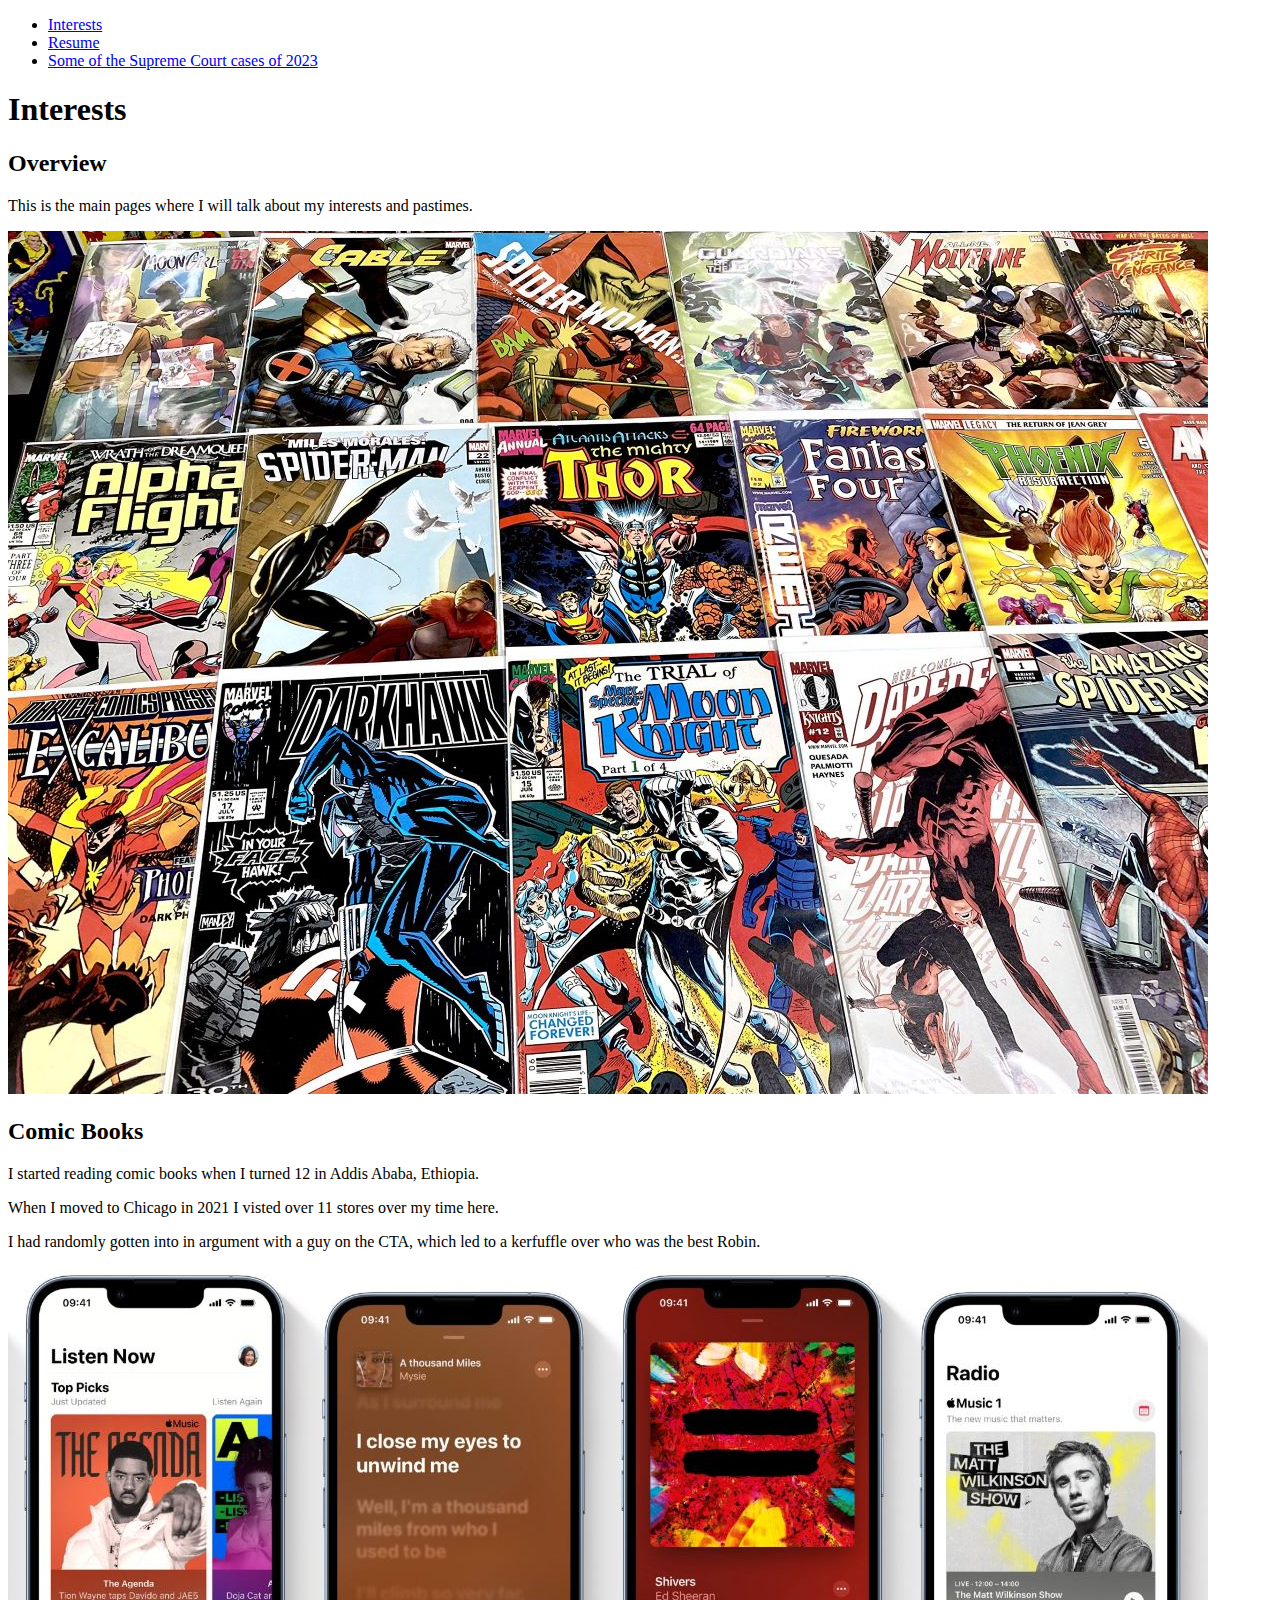
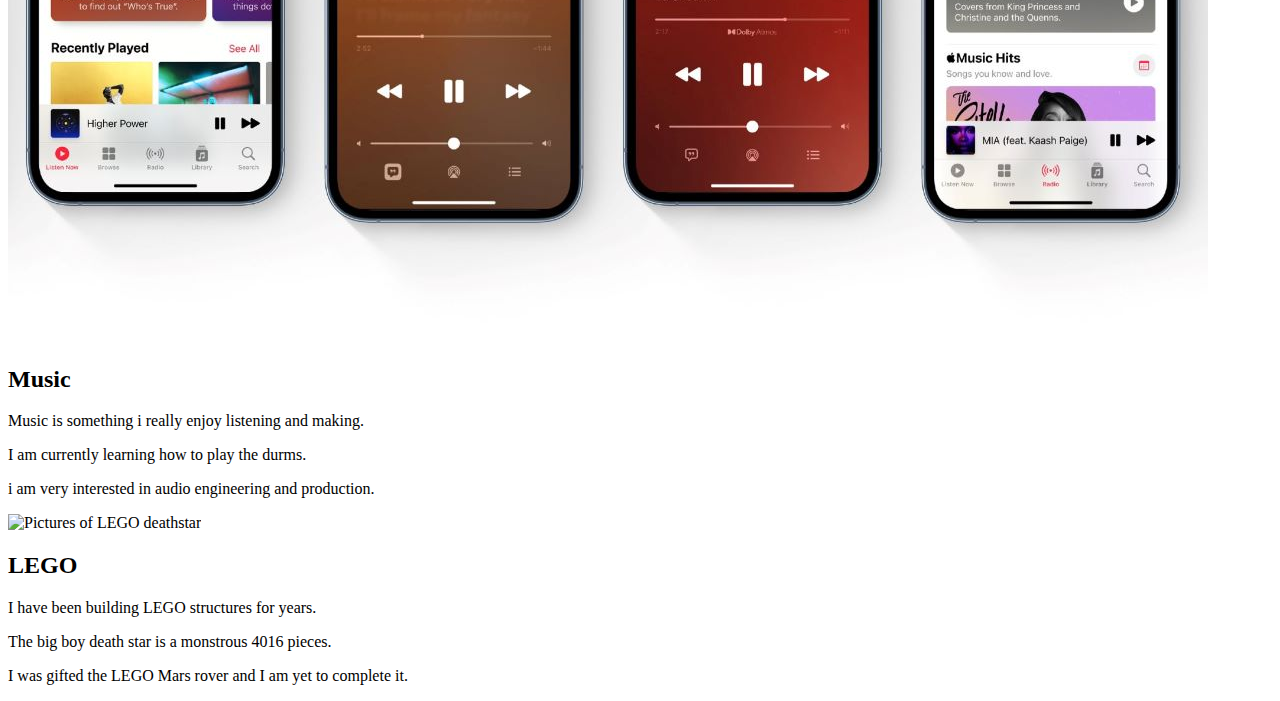
==== index.html @ c612358c "added project 1 docs" ====
<!DOCTYPE html>
<html lang="en">
  <head>
    <meta charset="UTF-8" />
    <meta name="viewport" content="width=device-width, initial-scale=1.0" />
    <title>Eskinder Fitsum: Project 1</title>
  </head>
  <div>
    <header>
      <nav>
        <ul>
          <li><a href="index.html">Interests</a></li>
          <li><a href="resume.html">Resume</a></li>
          <li>
            <a href="cases.html">Some of the Supreme Court cases of 2023</a>
          </li>
        </ul>
      </nav>
    </header>
  </div>
    <h1>Interests</h1>

    <h2>Overview</h2>
    <p>
      This is the main pages where I will talk about my interests and pastimes.
    </p>
    <section id="Comics">
    <img src="images/comicbooks.jpg" alt="Picture of a stack of comic books">
      <h2>Comic Books</h2>
        <p>I started reading comic books when I turned 12 in Addis Ababa, Ethiopia.</p>
        <p>When I moved to Chicago in 2021 I visted over 11 stores over my time here.</p>
        <p>I had randomly gotten into in argument with a guy on the CTA, which led to a kerfuffle over who was the best Robin. </p>
    </section>
    <section id="Music">
      <img src="images/music.jpg" alt="Picture of apple music display">
        <h2>Music</h2>
          <p>Music is something i really enjoy listening and making.</p>
          <p>I am currently learning how to play the durms.</p>
          <p>i am very interested in audio engineering and production.</p>
    </section>
    <section id="LEGO">
      <img src="images/LEGO.jpg" alt="Pictures of LEGO deathstar">
      <h2>LEGO</h2>
      <p>I have been building LEGO structures for years.</p>
      <p>The big boy death star is a monstrous 4016 pieces.</p>
      <p>I was gifted the LEGO Mars rover and I am yet to complete it.</p>
    </section>
  </body>
</html>
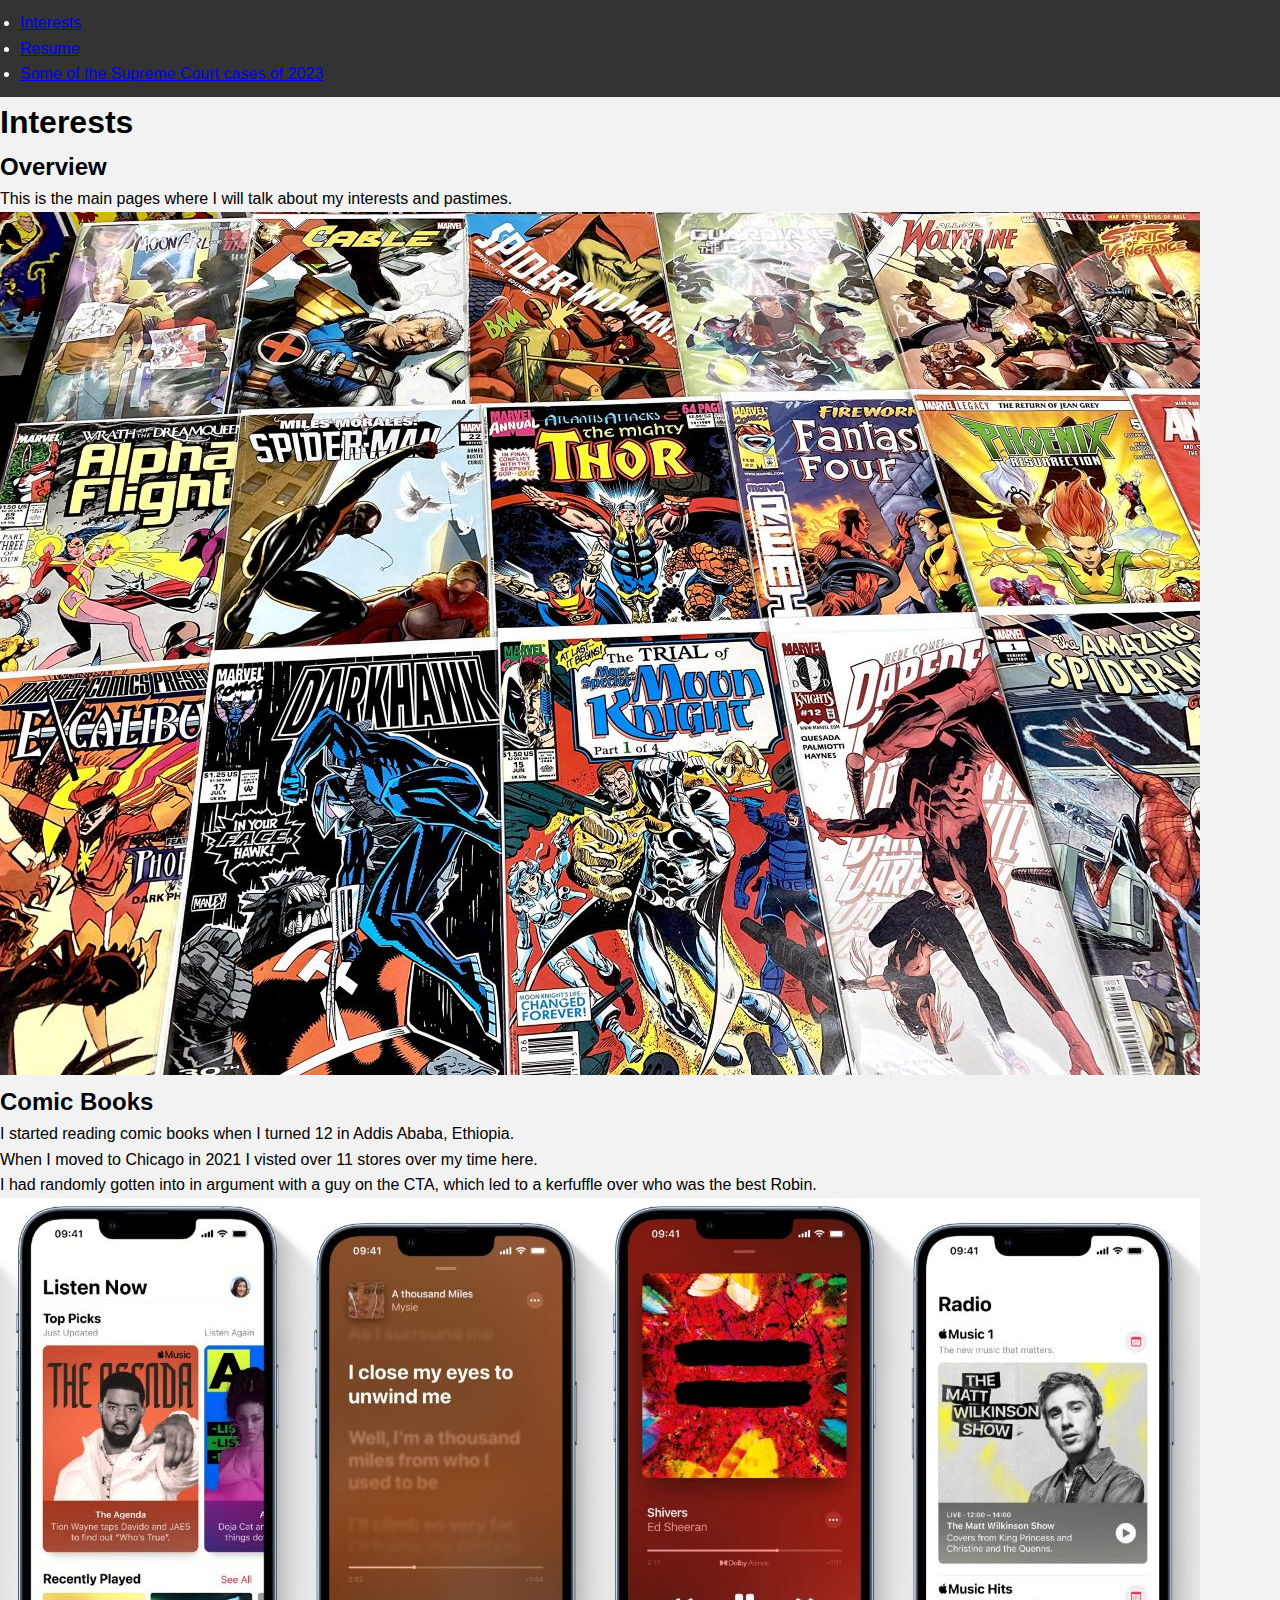
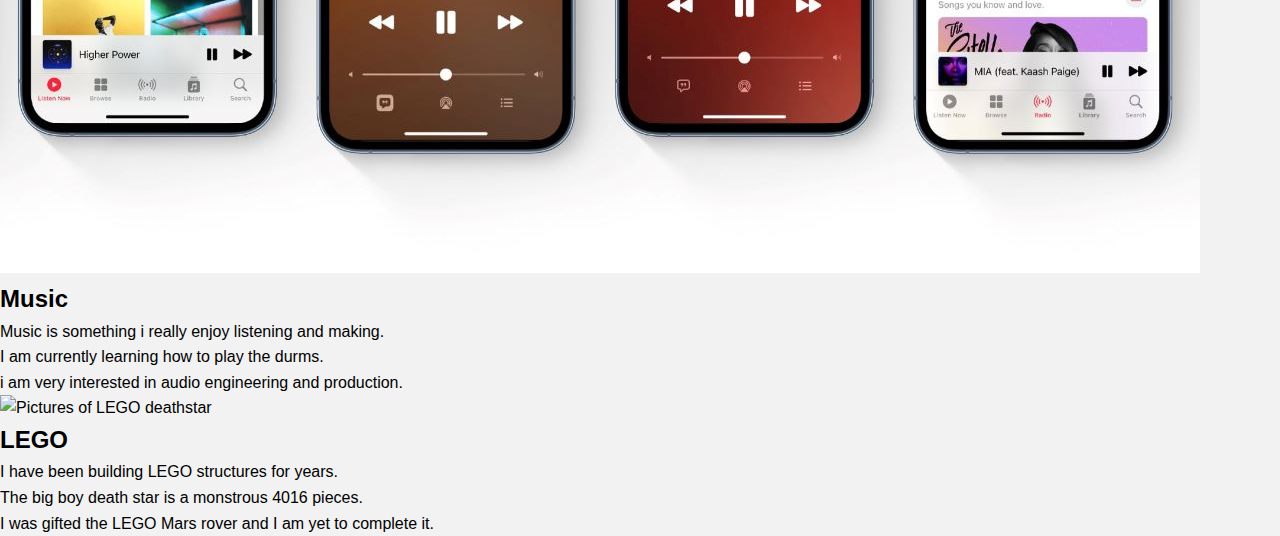
==== commit de1f9f51: "added body and header" ====
--- a/index.html
+++ b/index.html
@@ -3,6 +3,7 @@
   <head>
     <meta charset="UTF-8" />
     <meta name="viewport" content="width=device-width, initial-scale=1.0" />
+    <link rel="stylesheet" href="/css/styles.css">
     <title>Eskinder Fitsum: Project 1</title>
   </head>
   <div>
--- a/css/styles.css
+++ b/css/styles.css
@@ -0,0 +1,19 @@
+* {
+  margin: 0;
+  padding: 0;
+  box-sizing: border-box;
+}
+
+body {
+  font-family: Arial, sans-serif;
+  line-height: 1.6;
+  background-color: #f2f2f2;
+  margin: 0;
+  padding: 0;
+}
+
+header {
+  background-color: #333;
+  color: #fff;
+  padding: 10px 20px;
+}
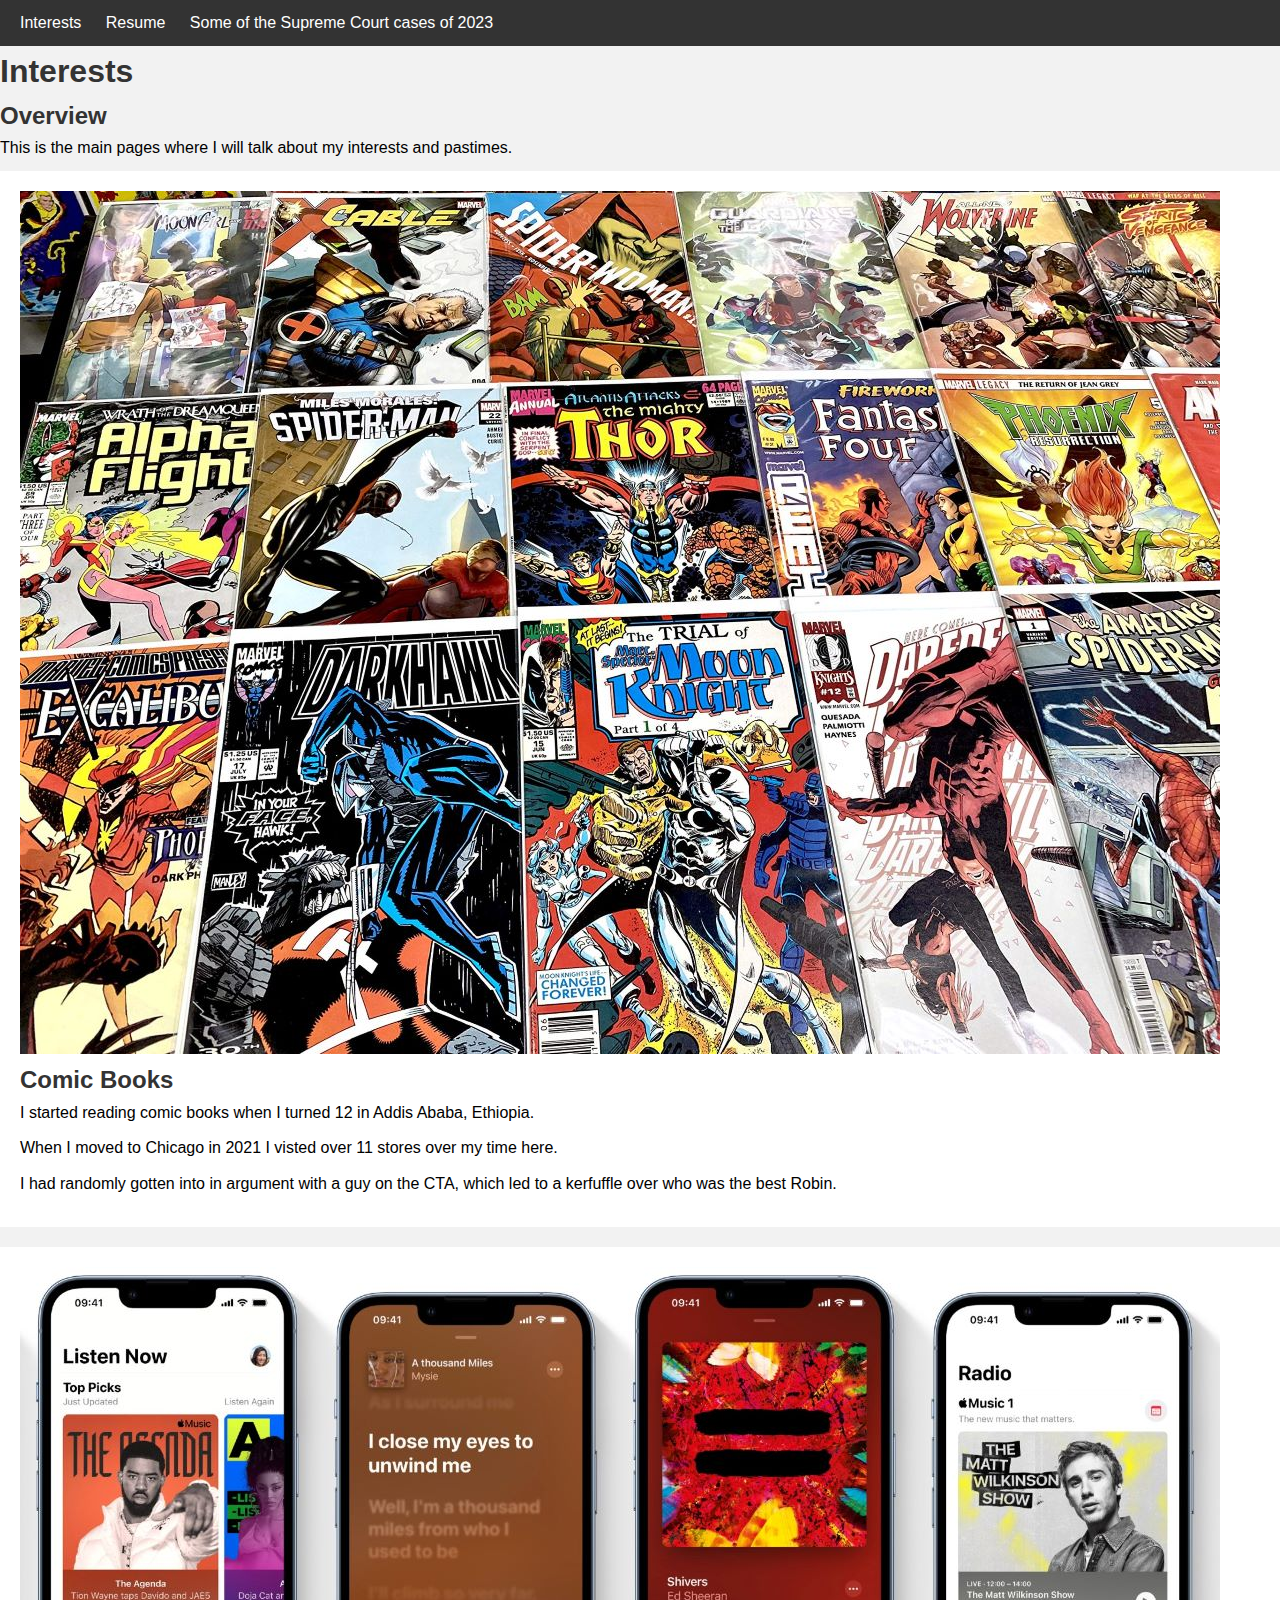
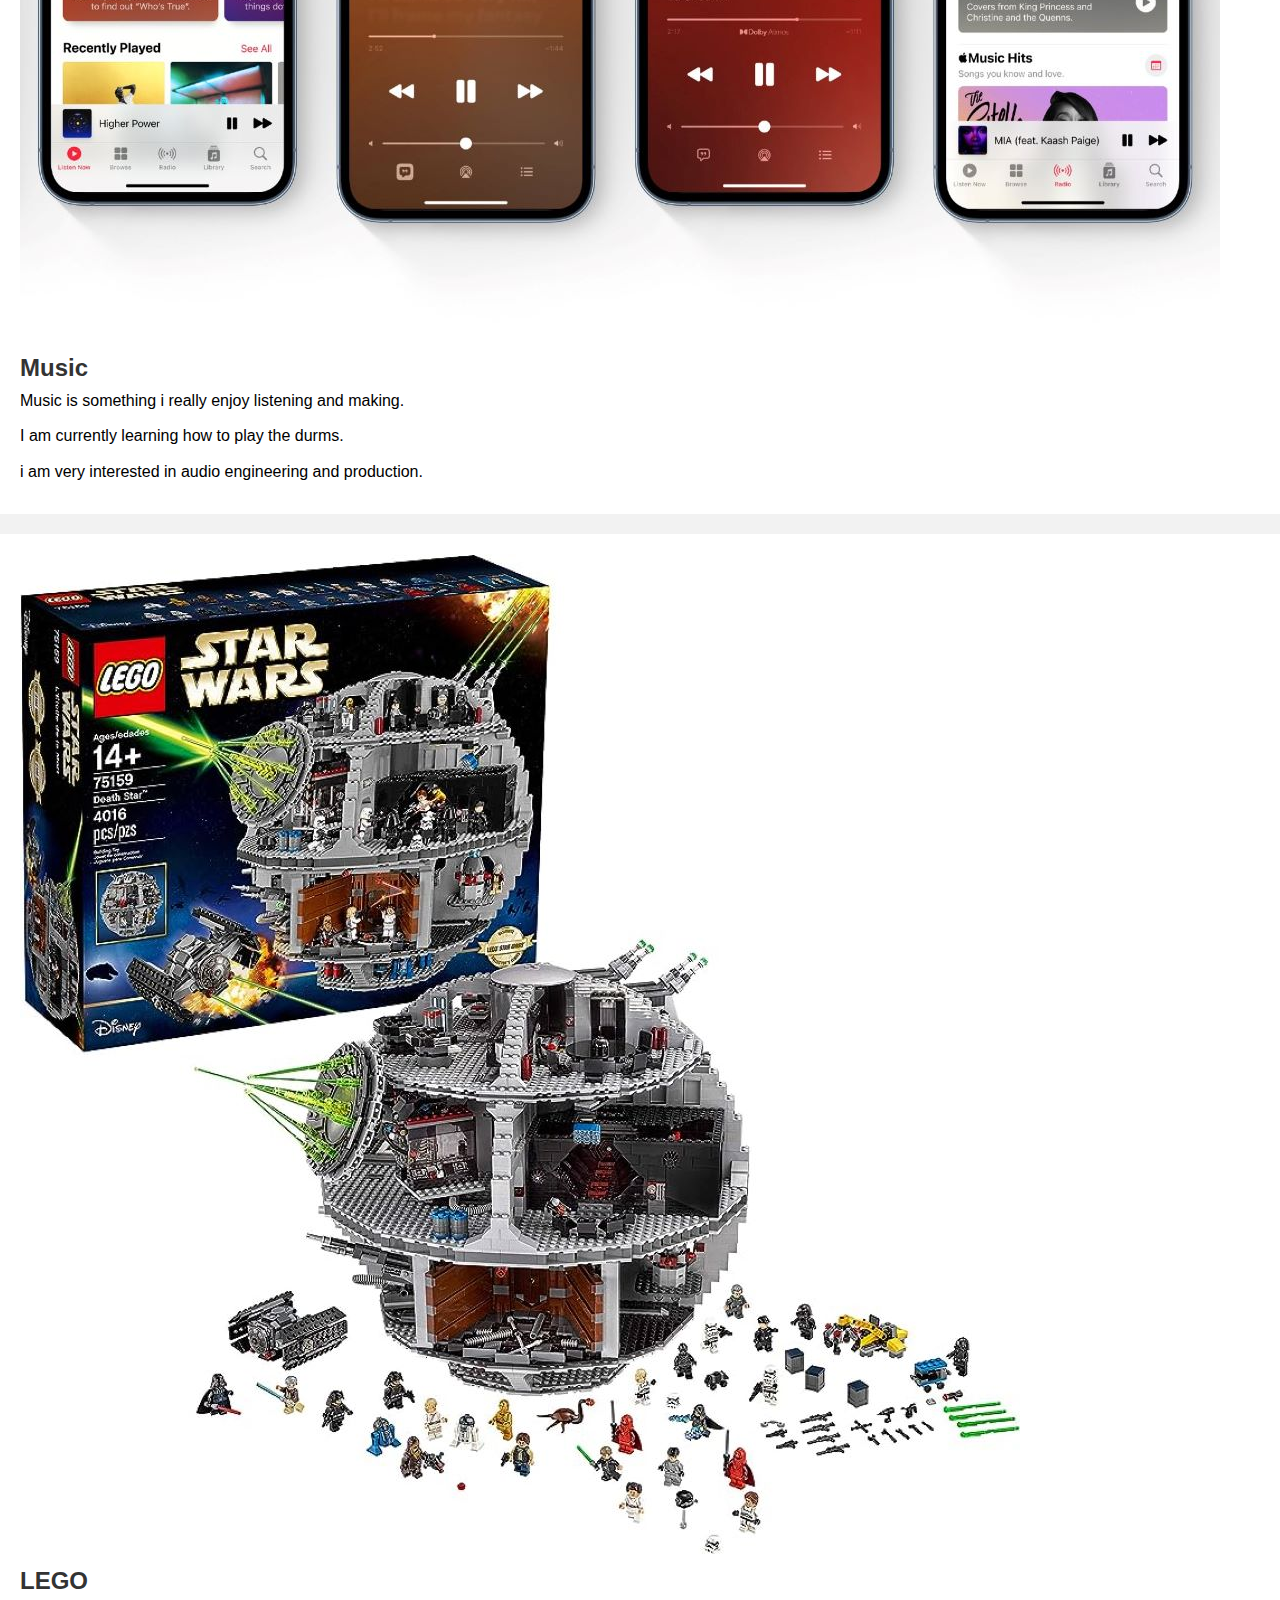
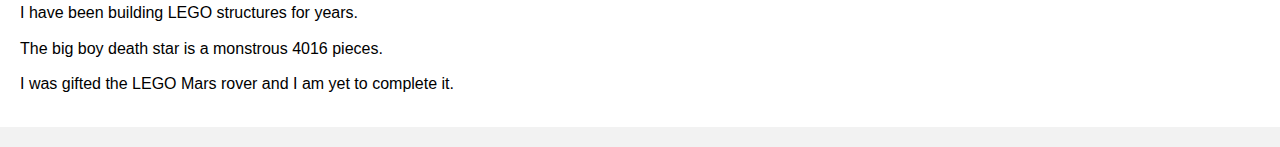
==== commit 1aae83c8: "corrected image link" ====
--- a/index.html
+++ b/index.html
@@ -40,7 +40,7 @@
           <p>i am very interested in audio engineering and production.</p>
     </section>
     <section id="LEGO">
-      <img src="images/LEGO.jpg" alt="Pictures of LEGO deathstar">
+      <img src="images/lego.jpg" alt="Pictures of LEGO deathstar">
       <h2>LEGO</h2>
       <p>I have been building LEGO structures for years.</p>
       <p>The big boy death star is a monstrous 4016 pieces.</p>
--- a/css/styles.css
+++ b/css/styles.css
@@ -17,3 +17,100 @@
   color: #fff;
   padding: 10px 20px;
 }
+
+nav ul {
+  list-style-type: none;
+}
+
+nav ul li {
+  display: inline;
+  margin-right: 20px;
+}
+
+nav ul li a {
+  text-decoration: none;
+  color: #fff;
+}
+
+.container {
+  max-width: 800px;
+  margin: auto;
+  padding: 20px;
+}
+
+section {
+  background-color: #fff;
+  margin-bottom: 20px;
+  padding: 20px;
+}
+
+section img {
+  max-width: 100%;
+  height: auto;
+}
+
+h1,
+h2 {
+  color: #333;
+}
+
+p {
+  margin-bottom: 10px;
+}
+
+#Contact,
+#Education,
+#Employment,
+#Experience,
+#Leadership,
+#Skills {
+  border-bottom: 1px solid #ccc;
+  padding-bottom: 20px;
+}
+
+#Contact h2,
+#Education h2,
+#Employment h2,
+#Experience h2,
+#Leadership h2,
+#Skills h2 {
+  color: #333;
+  margin-bottom: 10px;
+}
+
+#Contact p,
+#Education p,
+#Employment p,
+#Experience li,
+#Leadership p,
+#Skills li {
+  margin-bottom: 10px;
+}
+
+#Experience ul {
+  list-style-type: none;
+}
+
+#Experience ul li {
+  margin-bottom: 20px;
+}
+
+#First,
+#Second,
+#Third {
+  border-bottom: 1px solid #ccc;
+  padding-bottom: 20px;
+}
+
+#First h2,
+#Second h2,
+#Third h2 {
+  color: #333;
+  margin-bottom: 10px;
+}
+
+#First p,
+#Second p,
+#Third p {
+  margin-bottom: 10px;
+}
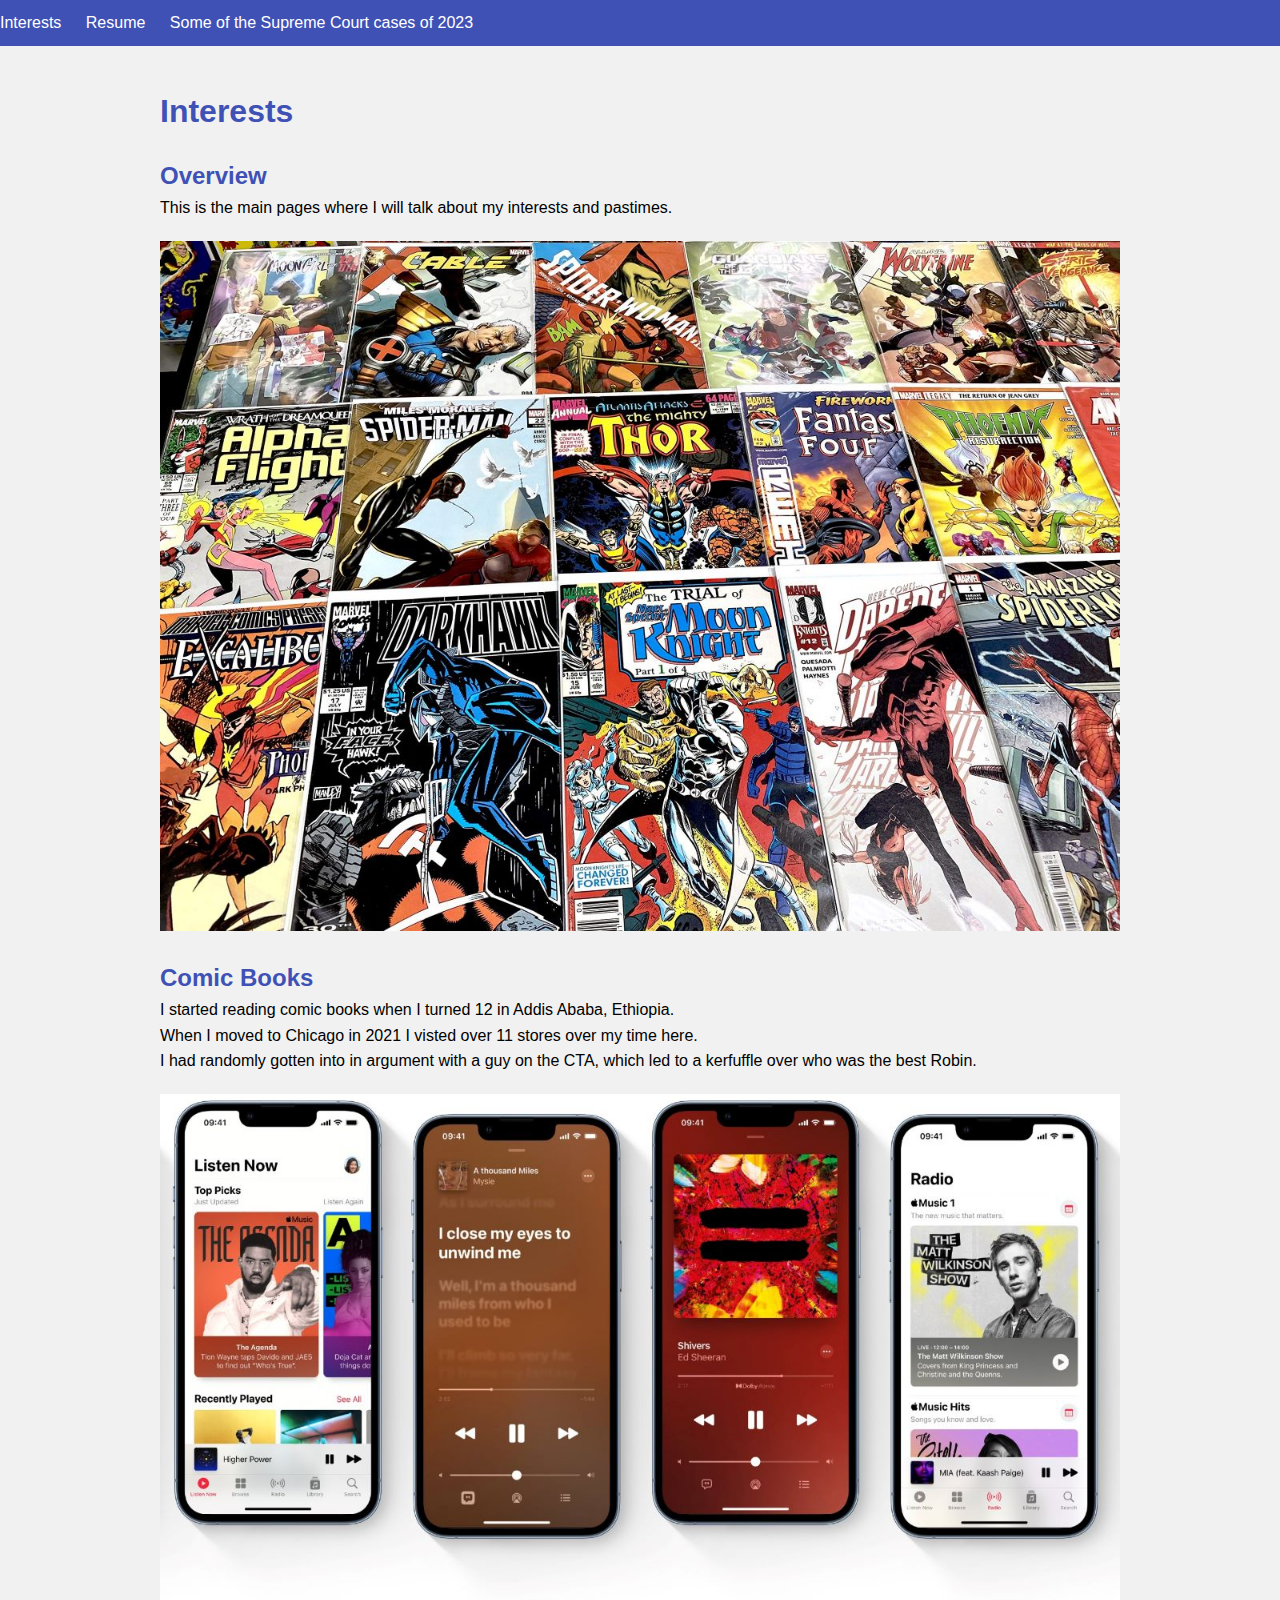
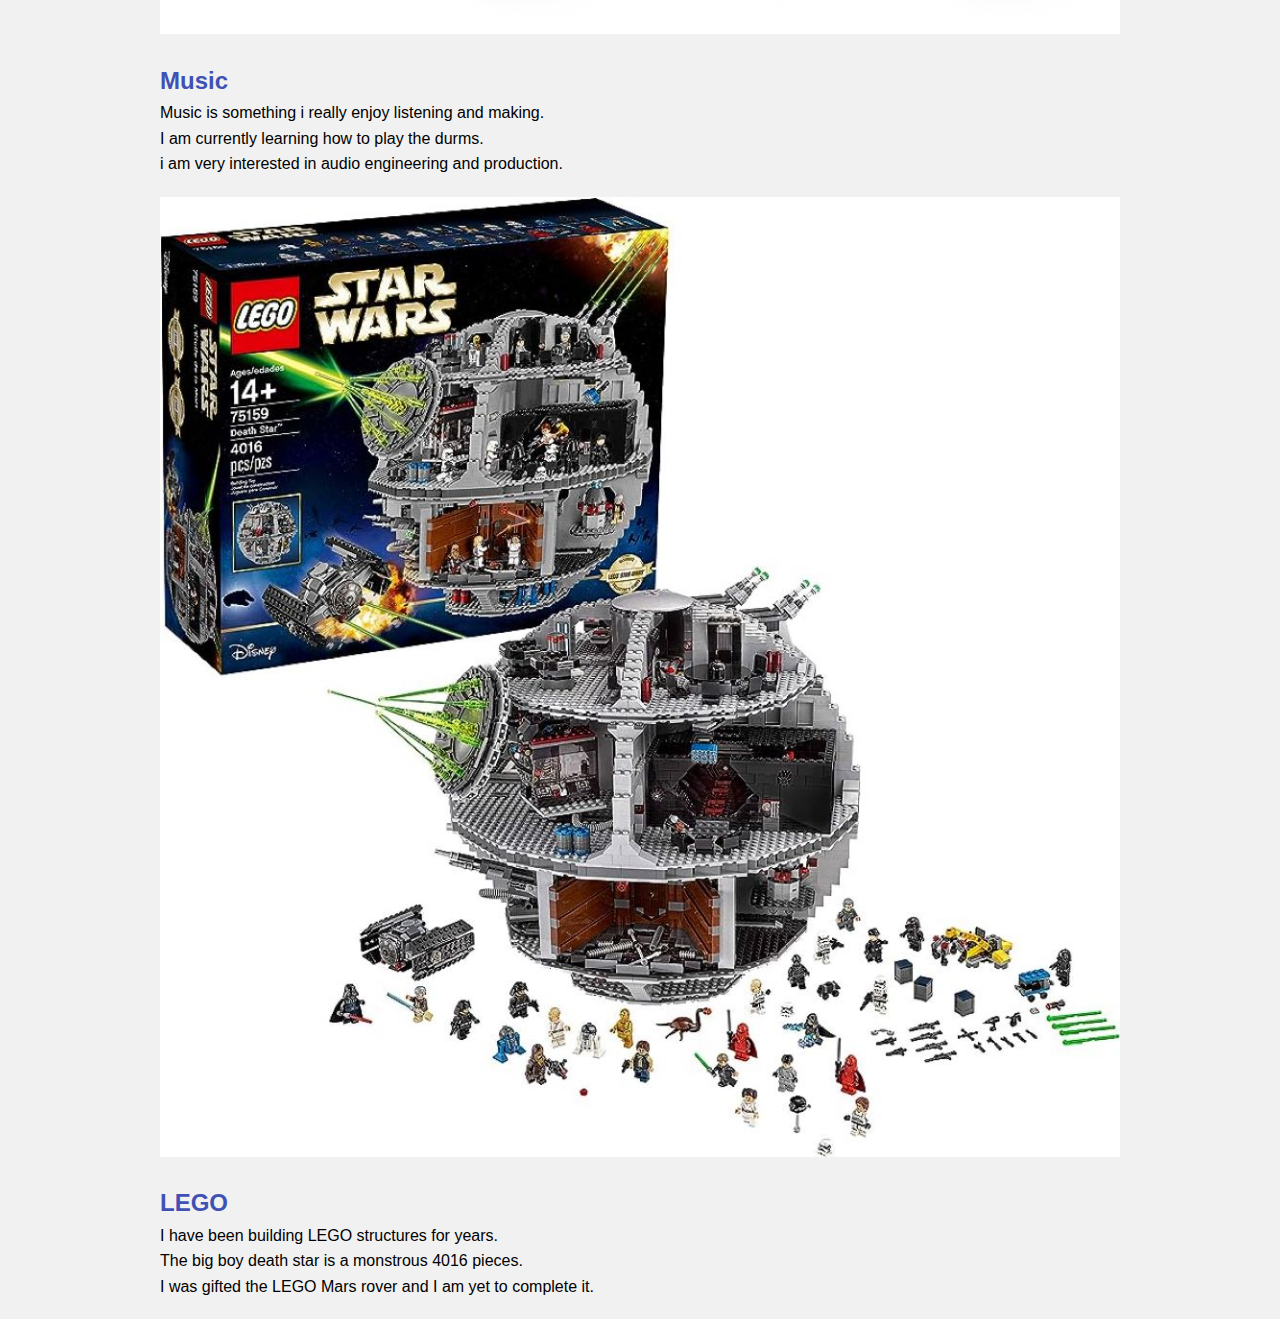
==== commit 52e80b65: "added container div" ====
--- a/index.html
+++ b/index.html
@@ -4,7 +4,7 @@
     <meta charset="UTF-8" />
     <meta name="viewport" content="width=device-width, initial-scale=1.0" />
     <link rel="stylesheet" href="/css/styles.css">
-    <title>Eskinder Fitsum: Project 1</title>
+    <title>Eskinder Fitsum: Project 2</title>
   </head>
   <div>
     <header>
@@ -19,6 +19,7 @@
       </nav>
     </header>
   </div>
+  <div class="container">
     <h1>Interests</h1>
 
     <h2>Overview</h2>
@@ -46,5 +47,6 @@
       <p>The big boy death star is a monstrous 4016 pieces.</p>
       <p>I was gifted the LEGO Mars rover and I am yet to complete it.</p>
     </section>
+    </div>
   </body>
 </html>
--- a/css/styles.css
+++ b/css/styles.css
@@ -1,21 +1,35 @@
-* {
-  margin: 0;
-  padding: 0;
-  box-sizing: border-box;
-}
-
-body {
-  font-family: Arial, sans-serif;
-  line-height: 1.6;
-  background-color: #f2f2f2;
+html,
+body,
+ul,
+li,
+h1,
+h2,
+p,
+header,
+nav,
+section {
   margin: 0;
   padding: 0;
 }
 
+/* Global styles */
+body {
+  font-family: Arial, sans-serif;
+  line-height: 1.6;
+  background-color: #f1f1f1;
+  vertical-align: middle;
+}
+
+.container {
+  max-width: 960px;
+  margin: 0 auto;
+  padding: 20px;
+}
+
 header {
-  background-color: #333;
+  background-color: #3f51b5;
   color: #fff;
-  padding: 10px 20px;
+  padding: 10px 0;
 }
 
 nav ul {
@@ -32,85 +46,61 @@
   color: #fff;
 }
 
-.container {
-  max-width: 800px;
-  margin: auto;
-  padding: 20px;
+h1,
+h2 {
+  margin-top: 20px;
+  color: #3f51b5;
 }
 
 section {
-  background-color: #fff;
-  margin-bottom: 20px;
-  padding: 20px;
+  margin-top: 20px;
 }
 
-section img {
+img {
   max-width: 100%;
-  height: auto;
 }
 
-h1,
-h2 {
-  color: #333;
+#interests {
+  background-color: #ffb74d;
+  padding: 20px;
+  border-radius: 5px;
+  box-shadow: 0 2px 5px rgba(0, 0, 0, 0.1);
 }
 
-p {
+#resume {
+  background-color: #64b5f6;
+  padding: 20px;
+  border-radius: 5px;
+  box-shadow: 0 2px 5px rgba(0, 0, 0, 0.1);
+}
+
+#cases {
+  background-color: #4caf50;
+  padding: 20px;
+  border-radius: 5px;
+  box-shadow: 0 2px 5px rgba(0, 0, 0, 0.1);
+}
+
+.contact-info,
+.education,
+.employment,
+.project-experience,
+.leadership-activities,
+.skills-interests,
+.supreme-cases {
+  background-color: #3aa9ff;
+  padding: 20px;
+  margin-top: 20px;
+  border-radius: 5px;
+  box-shadow: 0 2px 5px rgba(0, 0, 0, 0.1);
+}
+
+.contact-info p,
+.education p,
+.employment p {
   margin-bottom: 10px;
 }
 
-#Contact,
-#Education,
-#Employment,
-#Experience,
-#Leadership,
-#Skills {
-  border-bottom: 1px solid #ccc;
-  padding-bottom: 20px;
+.skills-interests ul li {
+  margin-bottom: 5px;
 }
-
-#Contact h2,
-#Education h2,
-#Employment h2,
-#Experience h2,
-#Leadership h2,
-#Skills h2 {
-  color: #333;
-  margin-bottom: 10px;
-}
-
-#Contact p,
-#Education p,
-#Employment p,
-#Experience li,
-#Leadership p,
-#Skills li {
-  margin-bottom: 10px;
-}
-
-#Experience ul {
-  list-style-type: none;
-}
-
-#Experience ul li {
-  margin-bottom: 20px;
-}
-
-#First,
-#Second,
-#Third {
-  border-bottom: 1px solid #ccc;
-  padding-bottom: 20px;
-}
-
-#First h2,
-#Second h2,
-#Third h2 {
-  color: #333;
-  margin-bottom: 10px;
-}
-
-#First p,
-#Second p,
-#Third p {
-  margin-bottom: 10px;
-}
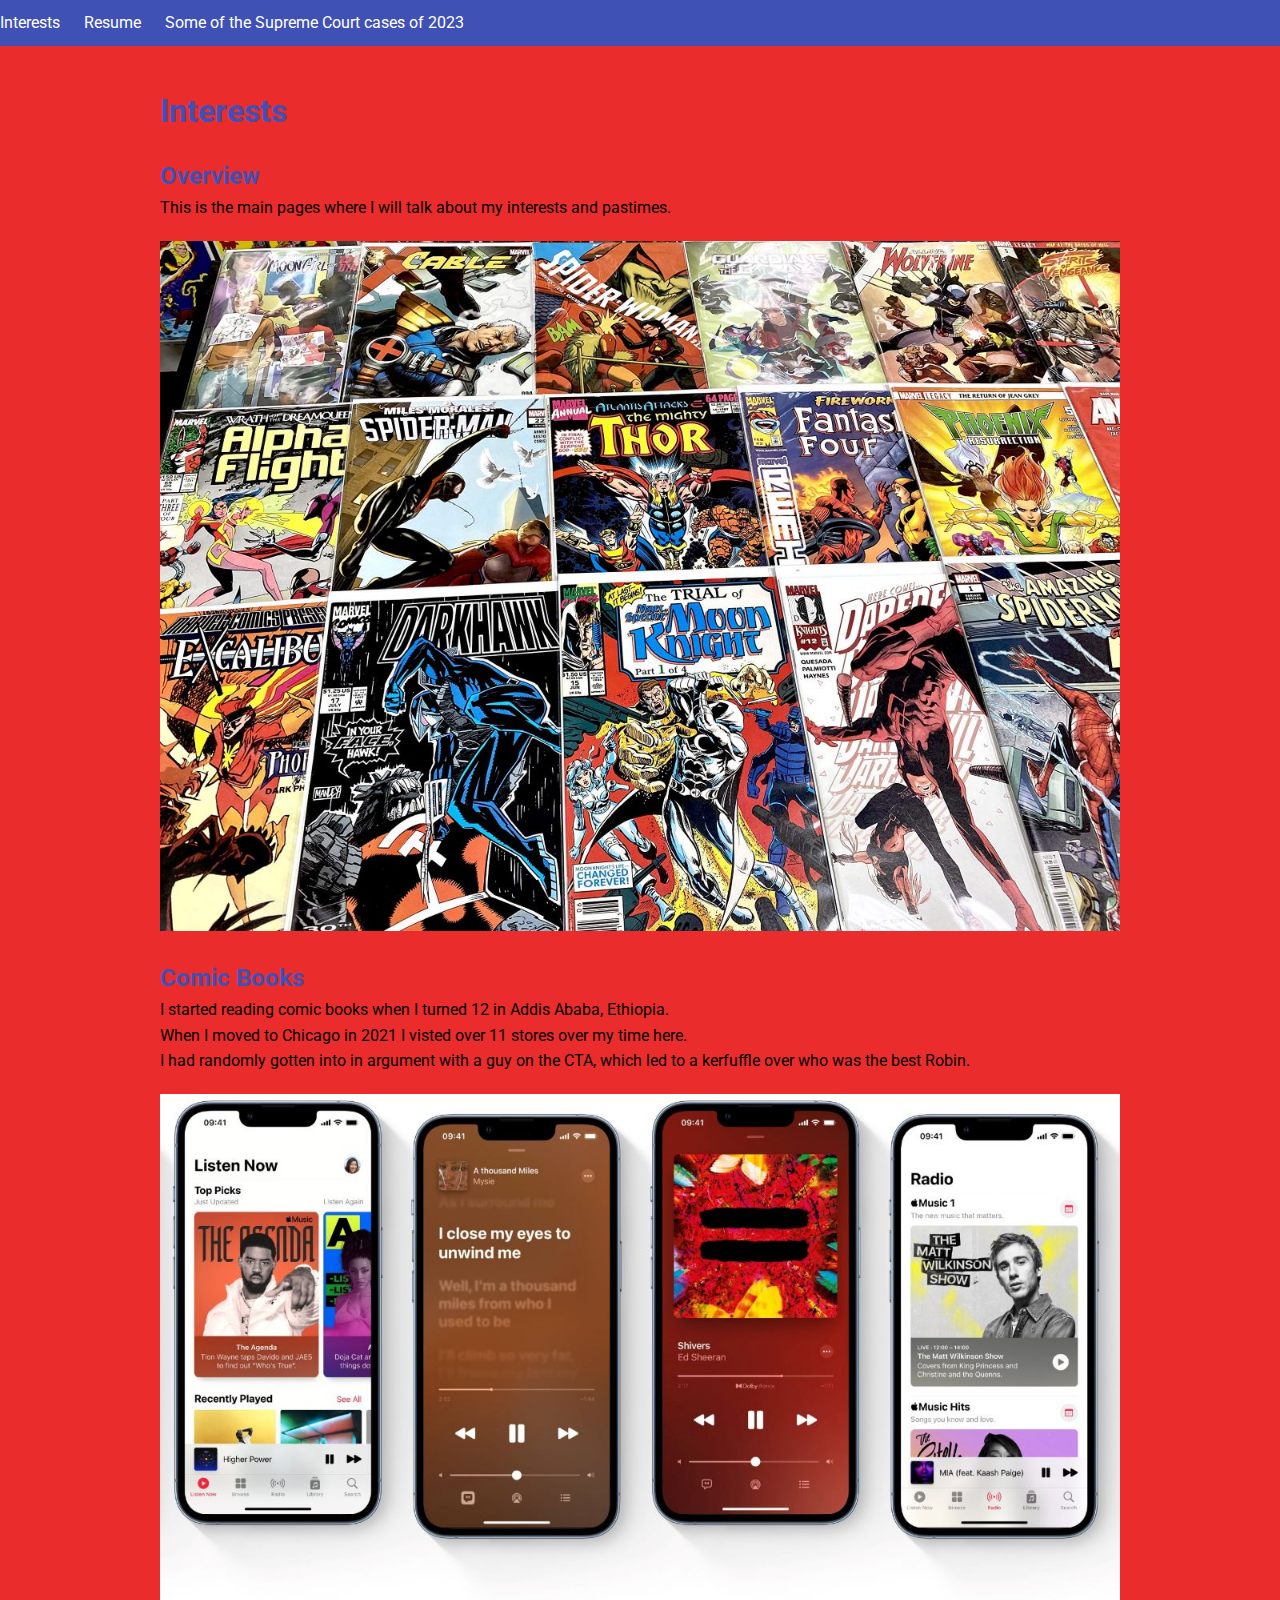
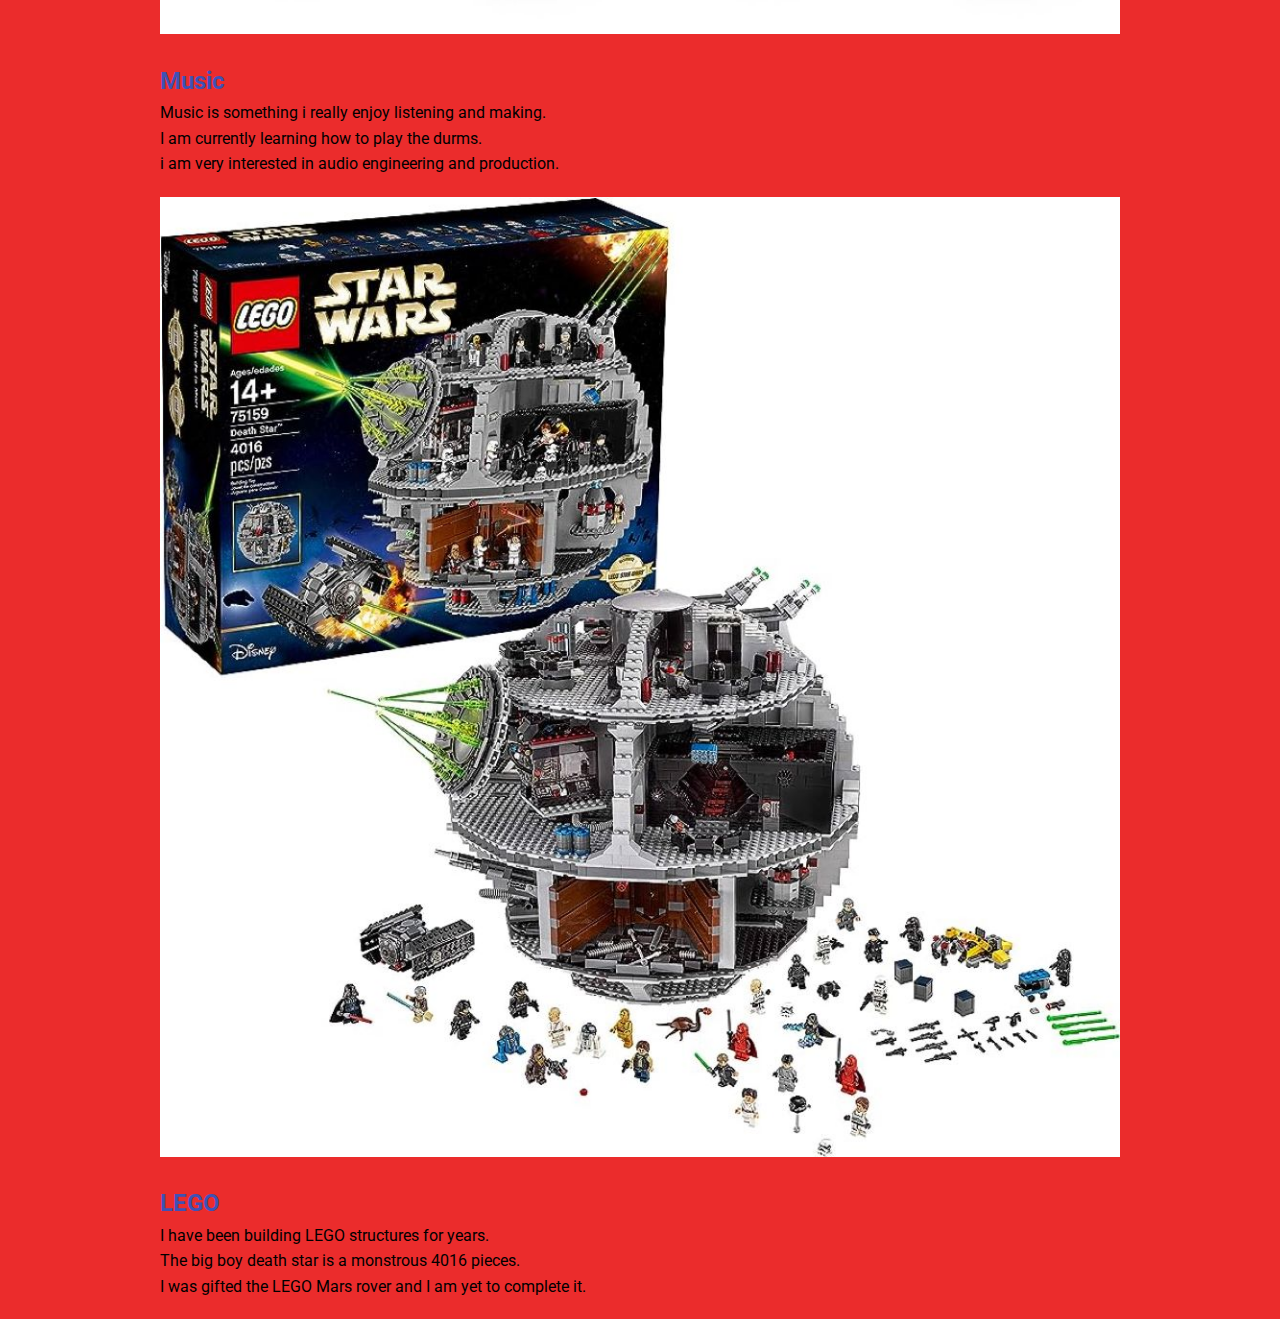
==== commit 399880b1: "fixed image path" ====
--- a/index.html
+++ b/index.html
@@ -3,7 +3,7 @@
   <head>
     <meta charset="UTF-8" />
     <meta name="viewport" content="width=device-width, initial-scale=1.0" />
-    <link rel="stylesheet" href="/css/styles.css">
+    <link rel="stylesheet" href="css/styles.css">
     <title>Eskinder Fitsum: Project 2</title>
   </head>
   <div>
--- a/css/styles.css
+++ b/css/styles.css
@@ -1,3 +1,5 @@
+@import url("https://fonts.googleapis.com/css2?family=Roboto:ital,wght@0,100;0,300;0,400;0,500;0,700;0,900;1,100;1,300;1,400;1,500;1,700;1,900&display=swap");
+
 html,
 body,
 ul,
@@ -16,8 +18,9 @@
 body {
   font-family: Arial, sans-serif;
   line-height: 1.6;
-  background-color: #f1f1f1;
+  background-color: #eb2c2c;
   vertical-align: middle;
+  font-family: "Roboto", sans-serif;
 }
 
 .container {
@@ -63,21 +66,21 @@
 #interests {
   background-color: #ffb74d;
   padding: 20px;
-  border-radius: 5px;
+  border-radius: 20px;
   box-shadow: 0 2px 5px rgba(0, 0, 0, 0.1);
 }
 
 #resume {
   background-color: #64b5f6;
   padding: 20px;
-  border-radius: 5px;
+  border-radius: 20px;
   box-shadow: 0 2px 5px rgba(0, 0, 0, 0.1);
 }
 
 #cases {
   background-color: #4caf50;
   padding: 20px;
-  border-radius: 5px;
+  border-radius: 20px;
   box-shadow: 0 2px 5px rgba(0, 0, 0, 0.1);
 }
 
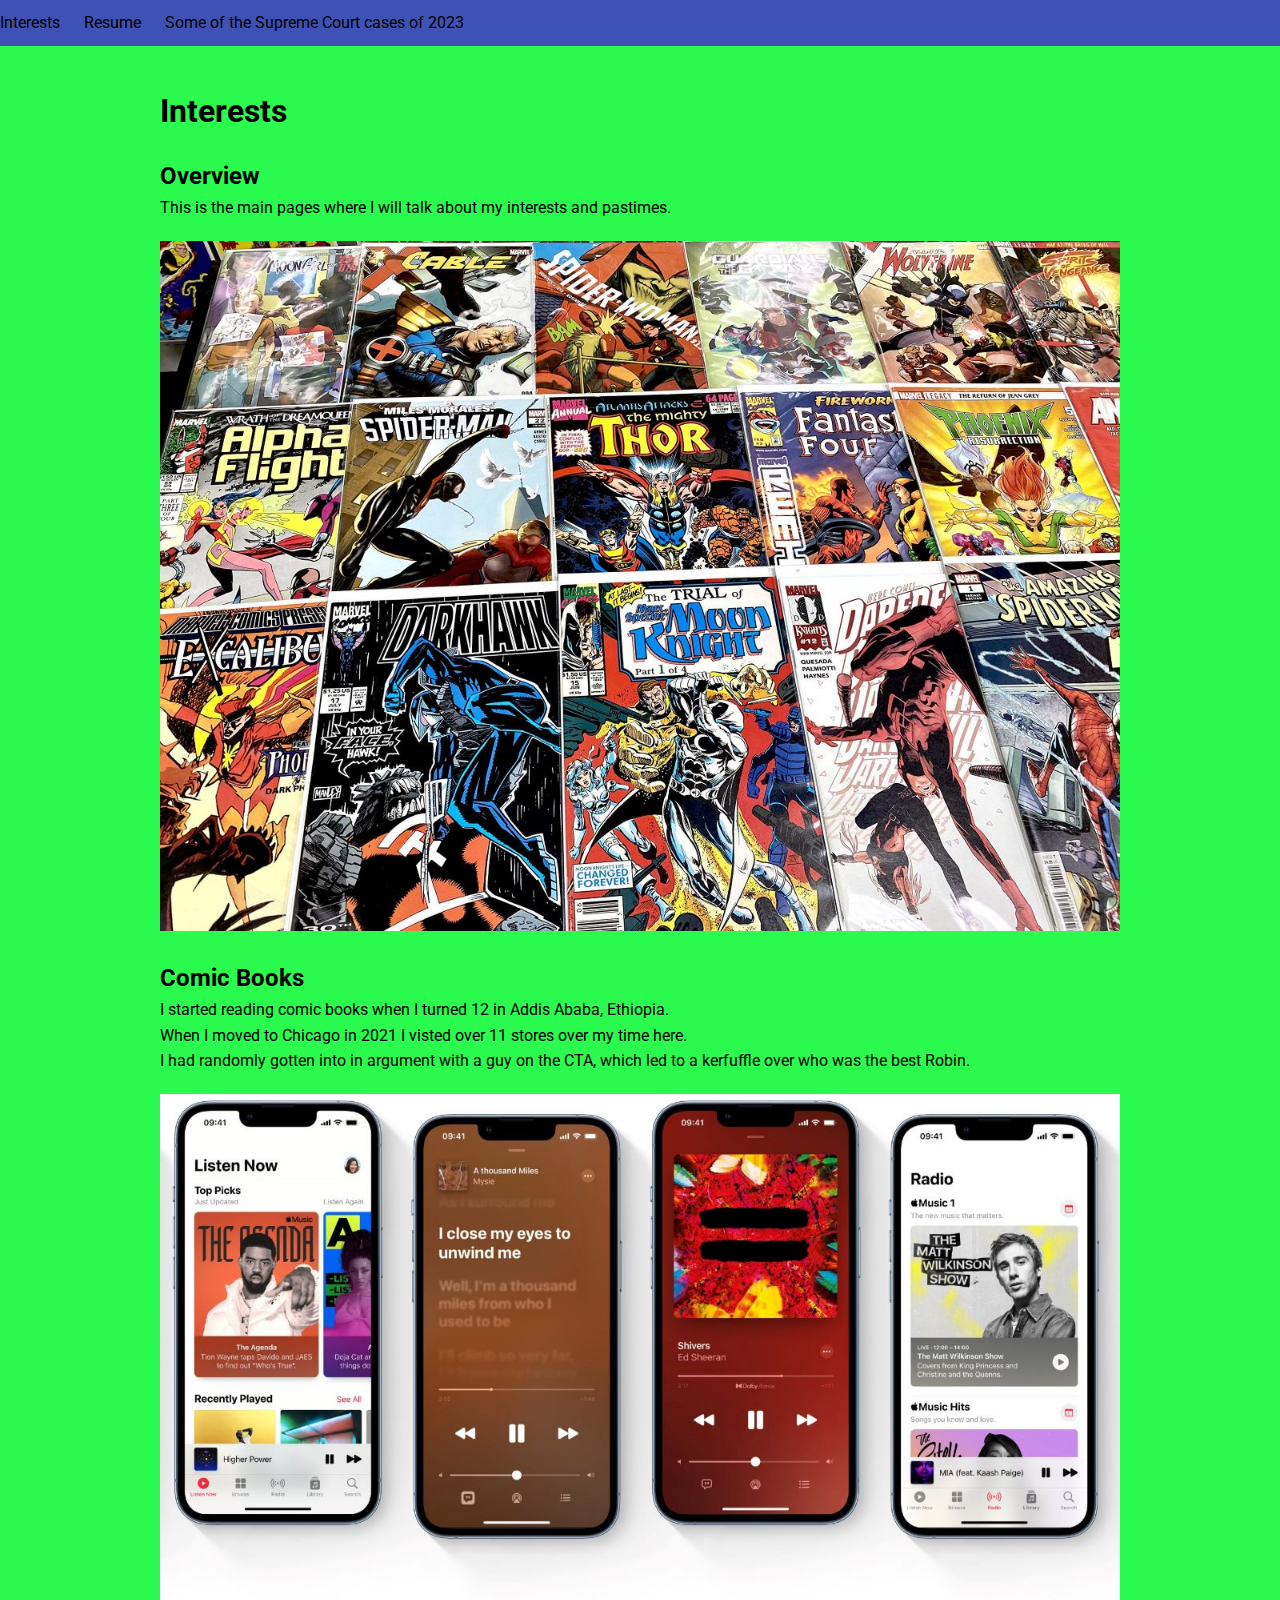
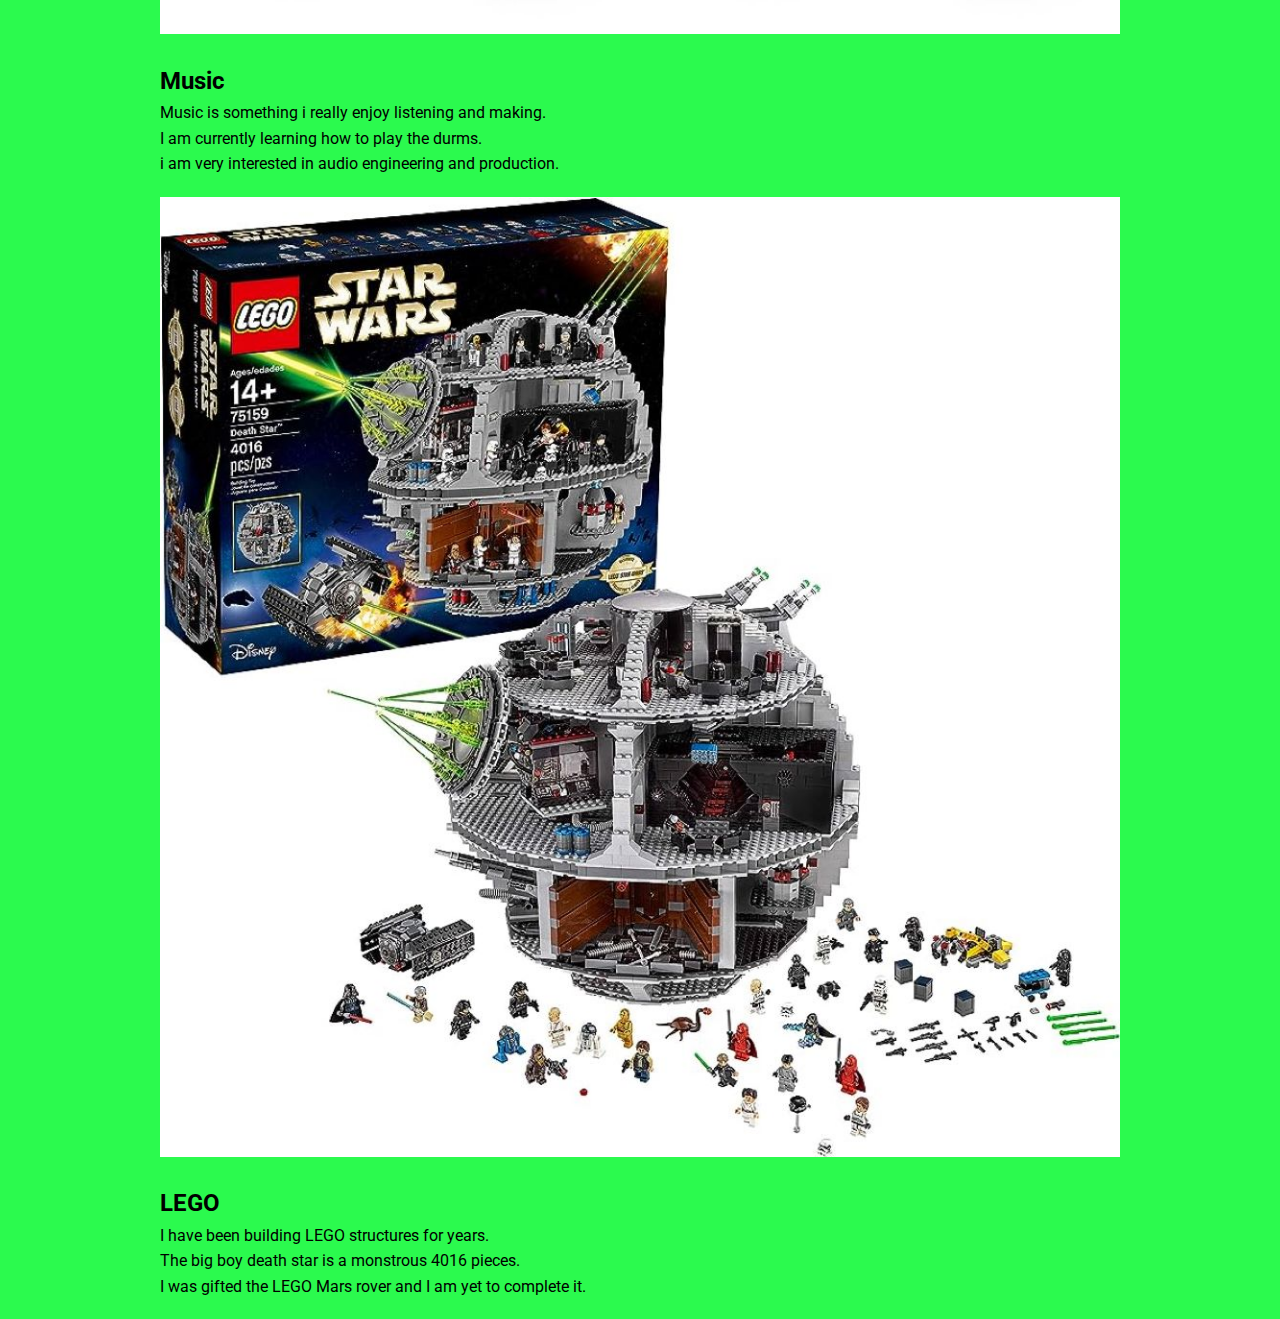
==== commit 64d74a4f: "removed trailing slashes" ====
--- a/index.html
+++ b/index.html
@@ -1,8 +1,8 @@
 <!DOCTYPE html>
 <html lang="en">
   <head>
-    <meta charset="UTF-8" />
-    <meta name="viewport" content="width=device-width, initial-scale=1.0" />
+    <meta charset="UTF-8">
+    <meta name="viewport" content="width=device-width, initial-scale=1.0">
     <link rel="stylesheet" href="css/styles.css">
     <title>Eskinder Fitsum: Project 2</title>
   </head>
--- a/css/styles.css
+++ b/css/styles.css
@@ -18,7 +18,7 @@
 body {
   font-family: Arial, sans-serif;
   line-height: 1.6;
-  background-color: #eb2c2c;
+  background-color: #2bfa4e;
   vertical-align: middle;
   font-family: "Roboto", sans-serif;
 }
@@ -46,13 +46,13 @@
 
 nav ul li a {
   text-decoration: none;
-  color: #fff;
+  color: #000000;
 }
 
 h1,
 h2 {
   margin-top: 20px;
-  color: #3f51b5;
+  color: #000000;
 }
 
 section {
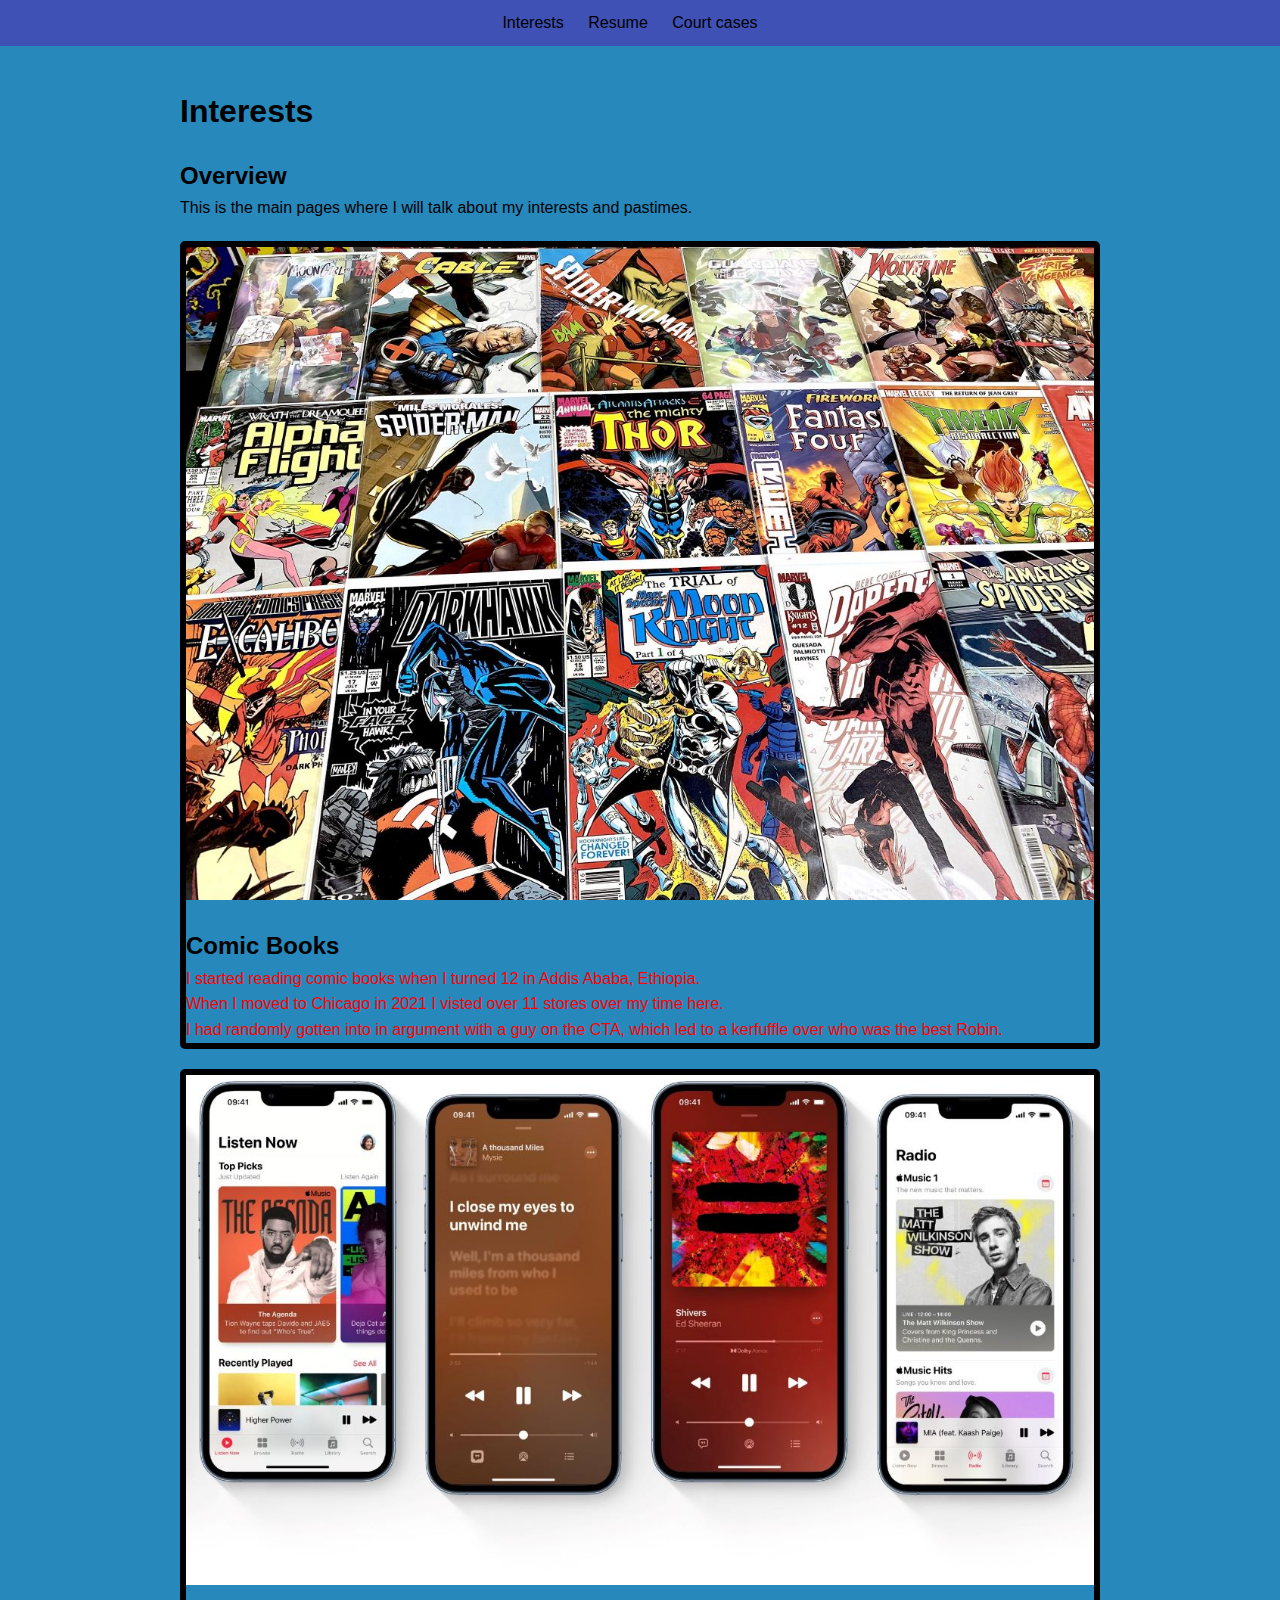
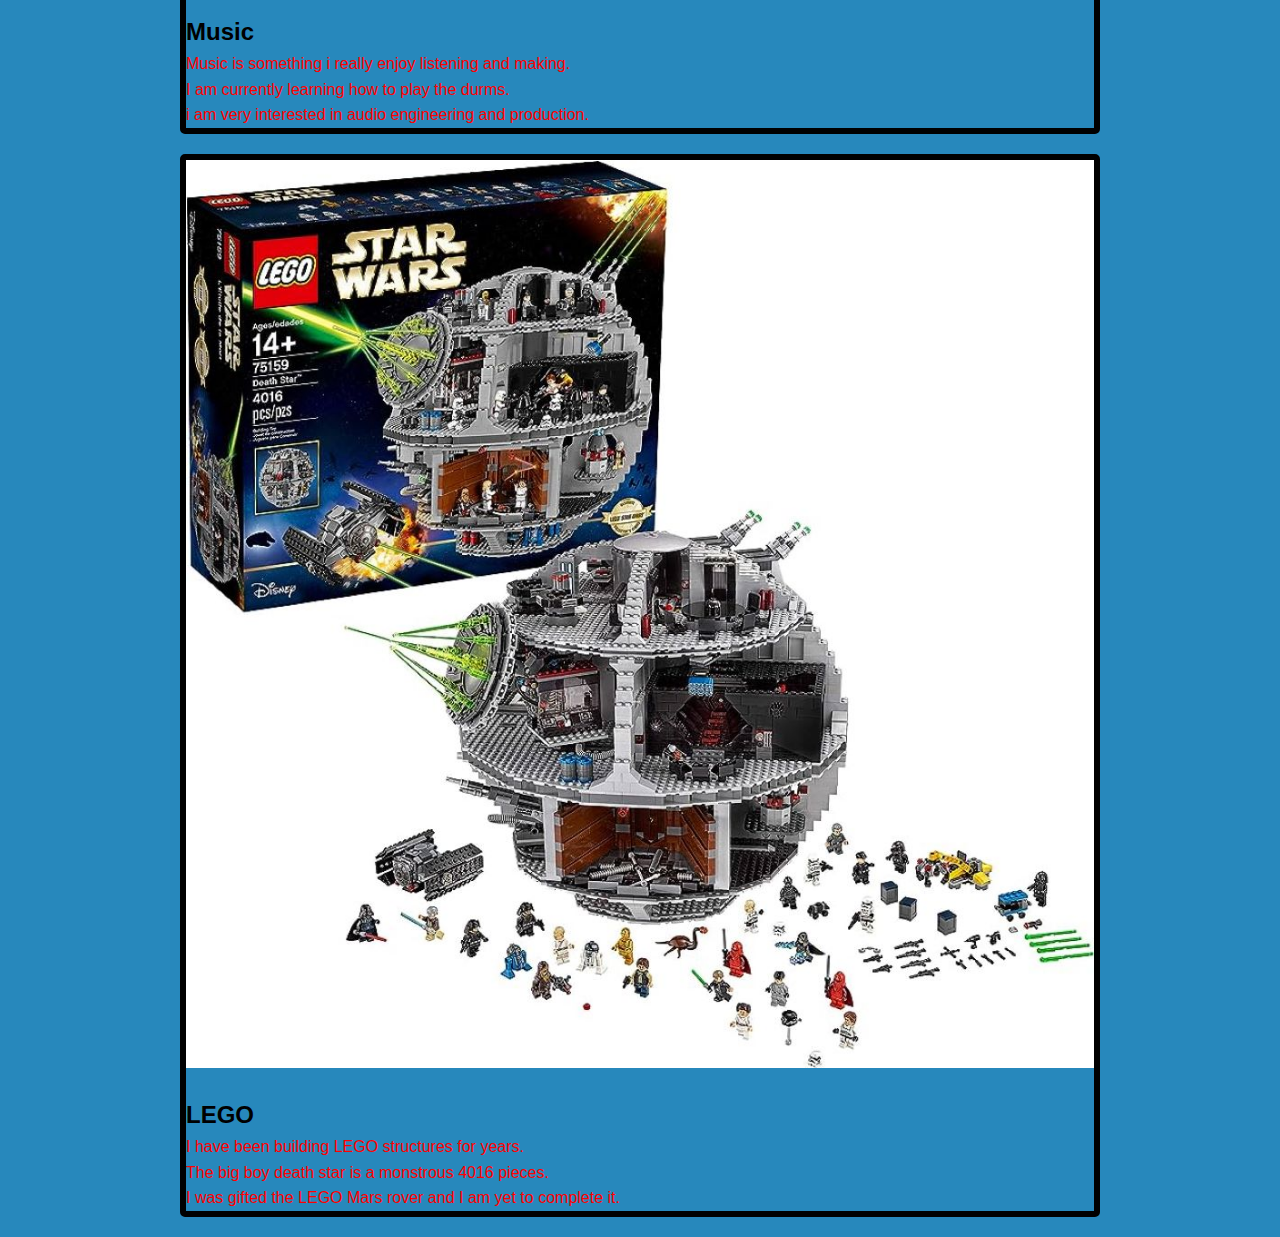
==== commit 049b0572: "Update index.html" ====
--- a/index.html
+++ b/index.html
@@ -1,7 +1,7 @@
 <!DOCTYPE html>
 <html lang="en">
   <head>
-    <meta charset="UTF-8">
+    <meta charset="utf-8">
     <meta name="viewport" content="width=device-width, initial-scale=1.0">
     <link rel="stylesheet" href="css/styles.css">
     <title>Eskinder Fitsum: Project 2</title>
@@ -13,7 +13,7 @@
           <li><a href="index.html">Interests</a></li>
           <li><a href="resume.html">Resume</a></li>
           <li>
-            <a href="cases.html">Some of the Supreme Court cases of 2023</a>
+            <a href="cases.html">Court cases</a>
           </li>
         </ul>
       </nav>
--- a/css/styles.css
+++ b/css/styles.css
@@ -1,26 +1,15 @@
-@import url("https://fonts.googleapis.com/css2?family=Roboto:ital,wght@0,100;0,300;0,400;0,500;0,700;0,900;1,100;1,300;1,400;1,500;1,700;1,900&display=swap");
-
-html,
-body,
-ul,
-li,
-h1,
-h2,
-p,
-header,
-nav,
-section {
+/* Reset */
+* {
   margin: 0;
   padding: 0;
+  box-sizing: border-box;
 }
 
 /* Global styles */
 body {
-  font-family: Arial, sans-serif;
+  font-family: "Roboto", Arial, sans-serif;
   line-height: 1.6;
-  background-color: #2bfa4e;
-  vertical-align: middle;
-  font-family: "Roboto", sans-serif;
+  background-color: #2788bc;
 }
 
 .container {
@@ -33,6 +22,10 @@
   background-color: #3f51b5;
   color: #fff;
   padding: 10px 0;
+}
+
+nav {
+  text-align: center;
 }
 
 nav ul {
@@ -57,33 +50,18 @@
 
 section {
   margin-top: 20px;
+  border: 6px solid #000;
+  border-radius: 5px;
+  color: #ff0000;
 }
 
 img {
   max-width: 100%;
 }
 
-#interests {
-  background-color: #ffb74d;
-  padding: 20px;
-  border-radius: 20px;
-  box-shadow: 0 2px 5px rgba(0, 0, 0, 0.1);
-}
-
-#resume {
-  background-color: #64b5f6;
-  padding: 20px;
-  border-radius: 20px;
-  box-shadow: 0 2px 5px rgba(0, 0, 0, 0.1);
-}
-
-#cases {
-  background-color: #4caf50;
-  padding: 20px;
-  border-radius: 20px;
-  box-shadow: 0 2px 5px rgba(0, 0, 0, 0.1);
-}
-
+#interests,
+#resume,
+#cases,
 .contact-info,
 .education,
 .employment,
